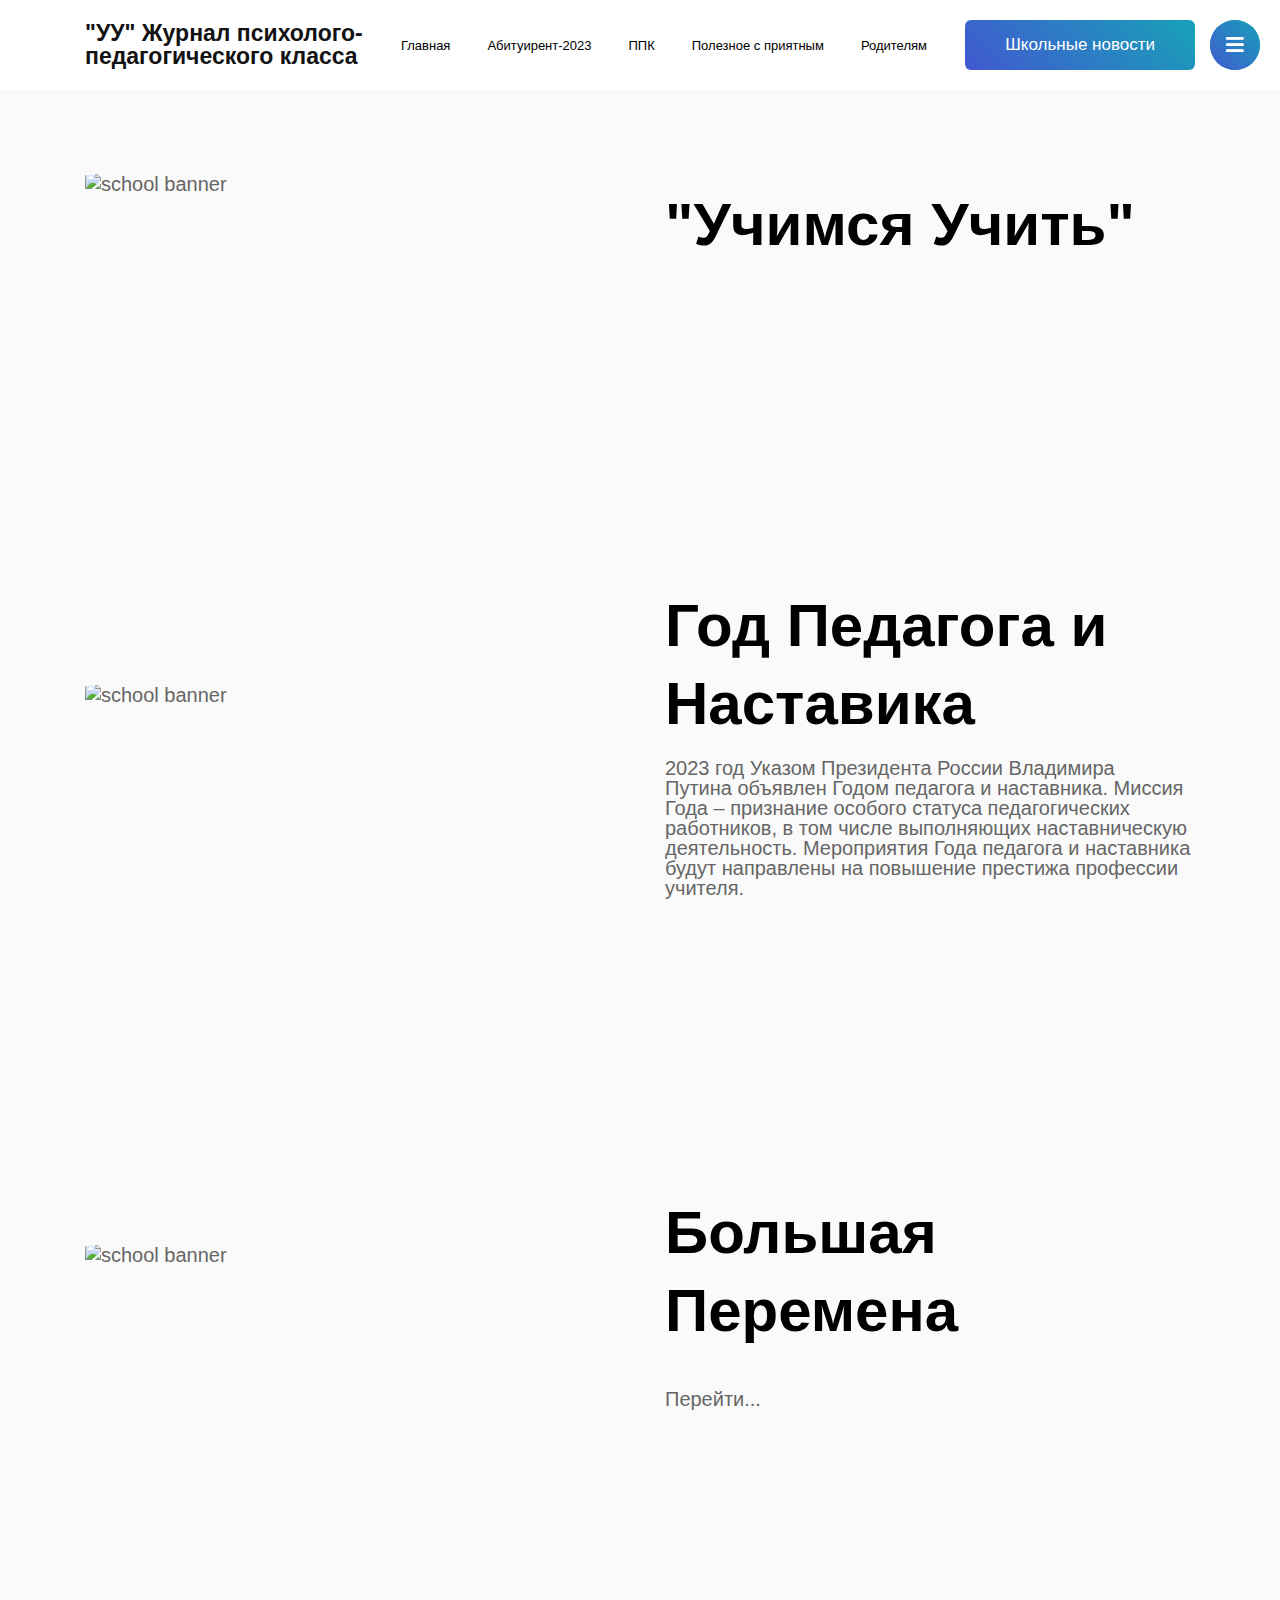
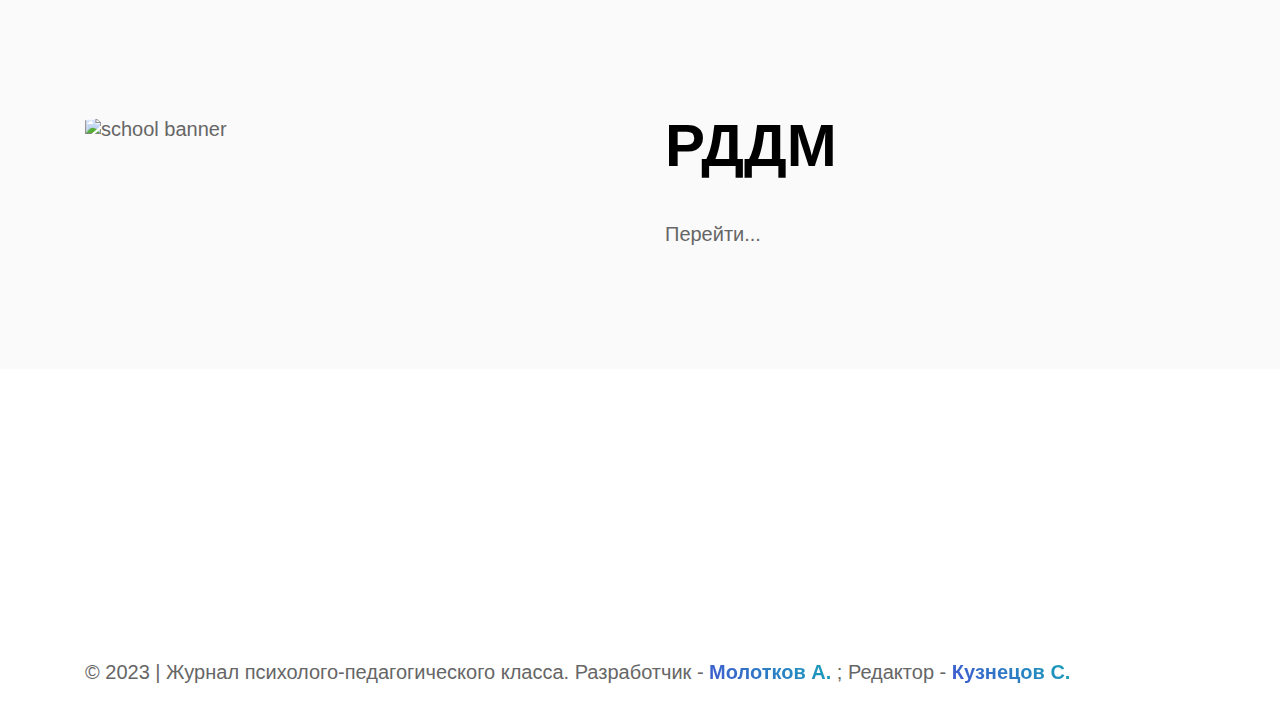
==== index.html @ aaef0660 "Add files via upload" ====
<!DOCTYPE html>
<html lang="ru">
  <head>
    <meta charset="UTF-8">
    <meta http-equiv="X-UA-Compatible" content="IE=edge">
    <meta name="viewport" content="width=device-width, initial-scale=1.0">
    <title>Журнал психолого-педагогического класса</title>
    <link rel="shortcut icon" href="./assets/images/favicon.png" type="image">
    <link rel="stylesheet" href="./assets/css/style.css">
    <link rel="preconnect" href="https://fonts.googleapis.com" >
    <link rel="preconnect" href="https://fonts.gstatic.com" crossorigin>
    <link href="https://fonts.googleapis.com/css2?family=League+Spartan:wght@400;500;600;700;900&display=swap" rel="stylesheet">
    <link rel="stylesheet" href="https://cdnjs.cloudflare.com/ajax/libs/font-awesome/5.15.3/css/all.min.css"/>
    <link rel="preload" as="image" href="./assets/images/school.jpg">
  </head>

  <body id="top">
    <header class="header" data-header>
      <div class="container">
        <h1>
          <a href="./index.html" class="logo">"УУ" Журнал психолого-<br>педагогического класса</a>
        </h1>
        <nav class="navbar container" data-navbar>
          <ul class="navbar-list">
            <li class="navbar-item">
              <a href="./index.html" class="navbar-link" data-nav-link>Главная</a>
            </li>
            <li class="navbar-item">
              <a href="./abituirent/index.html" class="navbar-link" data-nav-link>Абитуирент-2023</a>
            </li>
            <li class="navbar-item">
              <a href="./ppk/index.html" class="navbar-link" data-nav-link>ППК</a>
            </li>
        <li class="navbar-item">
          <a href="./students/index.html" class="navbar-link" data-nav-link>Полезное с приятным</a>
        </li>

        <li class="navbar-item">
          <a href="./parents/index.html" class="navbar-link" data-nav-link>Родителям</a>
        </li>
      </ul>
    </nav>
    <form action="https://vk.com/press_13_school">
      <button class="btn btn-secondary">Школьные новости</button>
    </form>
  </div>
  <input type="checkbox" id="active">
<label for="active" class="menu-btn"><i class="fas fa-bars"></i></label>
<div class="wrapper">
   <ul>
      <li><a href="./index.html">Главная</a></li>
      <li><a href="./abituirent/index.html">Абитуирент-2023</a></li>
      <li><a href="./ppk/index.html">ППК<br>МОАУ "№13 им М. К. Янгеля"</a></li>
      <li><a href="./students/index.html">Полезное с приятным</a></li>
      <li><a href="./parents/index.html">Родителям</a></li>
      <li><a href="https://vk.com/press_13_school">Школьные новости</a></li>
   </ul>
</div>
</header>

<main>
  <article>
    <section class="section school" id="home">
      <div class="container">
        <figure class="school-banner">
          <img src="./assets/images/school.jpg" loading="lazy" alt="school banner" class="w-100">
        </figure>

        <div class="school-content">
          <h2 class="h1 school-title">"Учимся Учить"</h2>

          <p class="section-text"></p>
          <br>
        </div>
      </div>
    </section>
  </article>

  <article>
    <section class="section school" id="home">
      <div class="container">
        <figure class="school-banner">
          <img src="./assets/images/2023.jpg" loading="lazy" alt="school banner" class="w-100">
        </figure>

        <div class="school-content">
          <h2 class="h1 school-title">Год Педагога и Наставика</h2>

          <p class="section-text">2023 год Указом Президента России Владимира Путина объявлен Годом педагога и наставника. Миссия Года – признание особого статуса педагогических работников, в том числе выполняющих наставническую деятельность. Мероприятия Года педагога и наставника будут направлены на повышение престижа профессии учителя.</p>
          <br>
        </div>
      </div>
    </section>
  </article>
  <article>
    <section class="section school" id="home">
      <div class="container">
        <figure class="school-banner">
          <img src="./assets/images/bp.jpg" loading="lazy" alt="school banner" class="w-100">
        </figure>

        <div class="school-content">
          <h2 class="h1 school-title">Большая Перемена</h2>

          <p class="section-text"></p>
          <a href="https://большаяперемена.онлайн/" class="btn-link">
            <span class="span"><br>Перейти...</span>
            <ion-icon name="arrow-forward" aria-hidden="true"></ion-icon>
          </a>
          <br>
        </div>
      </div>
    </section>
  </article>
  <article>
    <section class="section school" id="home">
      <div class="container">
        <figure class="school-banner">
          <img src="./assets/images/rddm.jpg" loading="lazy" alt="school banner" class="w-100">
        </figure>

        <div class="school-content">
          <h2 class="h1 school-title">РДДМ</h2>

          <p class="section-text"></p>
          <a href="https://будьвдвижении.рф/" class="btn-link">
            <span class="span"><br>Перейти...</span>
            <ion-icon name="arrow-forward" aria-hidden="true"></ion-icon>
          </a>
          <br>
        </div>
      </div>
    </section>
  </article>
</main>
<footer class="footer">
  <div class="footer-bottom">
    <div class="container">
      <p class="copyright">
        <br><br><br><br><br><br><br><br><br><br>&copy; 2023 | <span class="span">Журнал психолого-педагогического класса</span>. Разработчик - <a href="https://vk.com/arseniy.molotkov" class="copyright-link">Молотков А.</a> ; Редактор - <a href="https://vk.com/anguishexiled" class="copyright-link">Кузнецов С.
      </a></p>
    </div>
  </div>
</footer>
  <script type="text/javascript" src="https://vk.com/js/api/openapi.js?168"></script>
  <div id="vk_community_messages"></div>
  <script type="text/javascript">
    VK.Widgets.CommunityMessages("vk_community_messages", 131943982, {tooltipButtonText: "Напишите нам..."});
  </script>
</body>
</html>
---- assets/css/style.css ----
:root {


  --gold-web-golden: hsl(50, 95%, 56%);
  --spanish-orange: hsl(24, 100%, 45%);
  --persian-green: hsl(175, 80%, 33%);
  --granite-gray: hsl(0, 0%, 40%);
  --spring-green: hsl(143, 85%, 58%);
  --ultramarine: hsl(260, 100%, 44%);
  --blue-violet: hsl(272, 76%, 53%);
  --smoky-black: hsl(0, 0%, 7%);
  --dark-orange: hsl(33, 100%, 50%);
  --winter-sky: hsl(332, 100%, 51%);
  --cultured-1: hsl(0, 0%, 98%);
  --cultured-2: hsl(0, 0%, 95%);
  --cultured-3: hsl(0, 0%, 94%);
  --light-gray: hsl(0, 0%, 80%);
  --alice-blue: hsl(206, 89%, 93%);
  --white_50: hsla(0, 0%, 100%, 0.5);
  --white-1: hsl(0, 0%, 100%);
  --white-2: hsl(0, 0%, 99%);
  --black: hsl(0, 0%, 0%);
  --ff-spartan: 'League Spartan', sans-serif;
  --fs-1: 3rem;
  --fs-2: 2.7rem;
  --fs-3: 2.2rem;
  --fs-4: 1.8rem;
  --fs-5: 1.6rem;
  --fw-400: 400;
  --fw-500: 500;
  --fw-600: 600;
  --fw-700: 700;
  --fw-900: 900;
  --section-padding: 60px;
  --shadow-1: 0 2px 25px hsla(0, 0%, 0%, 0.1);
  --shadow-2: 0 8px 14px hsla(0, 0%, 0%, 0.1);
  --shadow-3: 0 14px 30px hsla(0, 0%, 0%, 0.05);
  --radius-6: 6px;
  --radius-12: 12px;
  --gradient-1: linear-gradient(to right, var(--winter-sky), var(--dark-orange));
  --gradient-2: linear-gradient(to right, var(--ultramarine), var(--blue-violet));
  --gradient-3: linear-gradient(to right, var(--winter-sky), var(--dark-orange));
  --gradient-4: linear-gradient(to right, var(--ultramarine), var(--blue-violet));
  --gradient-5: linear-gradient(to right, var(--persian-green), var(--spring-green));
  --gradient-6: linear-gradient(to right, var(--spanish-orange), var(--gold-web-golden));
  --transition-1: 0.25s ease;
  --transition-2: 0.5s ease;
  --cubic-out: cubic-bezier(0.33, 0.85, 0.4, 0.96);

}

*,
*::before,
*::after {
  margin: 0;
  padding: 0;
  box-sizing: border-box;
}

li { list-style: none; }

a {
  text-decoration: none;
  color: inherit;
}

a,
img,
svg,
span,
input,
button,
strong,
ion-icon { display: block; }

img { height: auto; }

input,
button {
  background: none;
  border: none;
  font: inherit;
}

input { width: 100%; }

button { cursor: pointer; }

ion-icon { pointer-events: none; }

html {
  font-family: var(--ff-spartan);
  font-size: 10px;
  scroll-behavior: smooth;
}

body {
  background-color: var(--white-1);
  color: var(--granite-gray);
  font-size: 1.6rem;
}

:focus-visible { outline-offset: 4px; }

.container { padding-inline: 15px; }

.section { padding-block: var(--section-padding); }

.w-100 { width: 100%; }

.h1,
.h2,
.h3 {
  color: var(--black);
  font-weight: var(--fw-900);
  line-height: 1.3;
}

.h1 { font-size: var(--fs-1); }

.h2 { font-size: var(--fs-2); }

.h3 {
  font-size: var(--fs-3);
  font-weight: var(--fw-600);
}

.section-text { line-height: 1; }

.btn {
  min-height: 50px;
  color: var(--white-1);
  padding-inline: 25px;
  border-radius: var(--radius-6);
}

.btn-primary { background-image: var(--gradient-1); }

.btn-secondary { background: linear-gradient(-135deg, #17A2B8, #4158d0); }

.btn-link {
  display: flex;
  align-items: center;
  gap: 5px;
  transition: var(--transition-1);
}

.btn-link:is(:hover, :focus) { letter-spacing: 0.3px; }

.header .btn { display: none; }

.header {
  background-color: var(--white-1);
  position: absolute;
  top: 0;
  left: 0;
  width: 100%;
  padding-block: 20px;
  z-index: 4;
}

.header.active {
  position: fixed;
  top: -75px;
  box-shadow: var(--shadow-1);
  animation: slide-in 0.5s var(--cubic-out) forwards;
}

@keyframes slide-in {
  0% { transform: translateY(0); }
  100% { transform: translateY(75px); }
}

.header > .container {
  display: flex;
  justify-content: space-between;
  align-items: center;
  gap: 20px;
}

.logo {
  color: var(--smoky-black);
  font-size: 2.3rem;
  font-weight: var(--fw-700);
  line-height: 1;
}

.nav-toggle-btn { font-size: 30px; }

.nav-toggle-btn.active .menu-icon,
.nav-toggle-btn .close-icon { display: none; }

.nav-toggle-btn .menu-icon,
.nav-toggle-btn.active .close-icon { display: block; }

.navbar {
  position: absolute;
  top: 100%;
  left: 50%;
  width: calc(100% - 30px);
  transform: translateX(-50%);
  background-color: var(--white-1);
  box-shadow: var(--shadow-2);
  overflow: hidden;
  visibility: hidden;
  max-height: 0;
  transition: 0.25s var(--cubic-out);
}

.navbar.active {
  visibility: visible;
  max-height: 300px;
  transition-duration: 0.35s;
}

.navbar-item:not(:last-child) { border-block-end: 1px solid var(--alice-blue); }

.navbar-link {
  color: var(--black);
  font-size: var(--fs-4);
  font-weight: var(--fw-500);
  padding: 16px;
  transition: var(--transition-1);
}

.navbar-link:is(:hover, :focus) { color: var(--winter-sky); }

.school {
  padding-block-start: calc(73px + var(--section-padding));
  background-color: var(--cultured-1);
}

.school-banner {
  border-radius: 10%;
  aspect-ratio: 3 / 0.8;
}

.school-banner img {
  border-radius: 10%;
}

.school-title { margin-block: 30px 15px; }

.school-form { margin-block: 20px 30px; }

.input-field {
  background-color: var(--cultured-3);
  padding: 20px 15px;
  border-radius: var(--radius-6);
  margin-block-end: 15px;
}

.input-field::placeholder { transition: var(--transition-1); }

.input-field:focus::placeholder { opacity: 0; }

.school-list {
  display: flex;
  flex-wrap: wrap;
  align-items: center;
  gap: 20px;
}

.school-item {
  display: flex;
  align-items: center;
  gap: 5px;
}

.service { background-color: var(--white-1); }

.service :is(.section-title, .section-text) { text-align: center; }

.service .section-text { margin-block: 10px 35px; }

.service-list {
  display: grid;
  gap: 25px;
}

.service-card {
  border-radius: var(--radius-6);
  overflow: hidden;
  box-shadow: var(--shadow-1);
}

.service-card .card-banner {
  background-color: var(--light-gray);
  aspect-ratio: 1 / 0.47;
}

.service-card .card-content { padding: 20px; }

.service-card .card-title { transition: var(--transition-1); }

.service-card .card-title:is(:hover, :focus) { color: var(--winter-sky); }

.service-card .card-text {
  margin-block: 10px 20px;
  line-height: 1.8;
}

.service-card .btn-link { color: var(--ultramarine); }


.features { background-color: var(--white-2); }

.features .section-text { margin-block: 10px 15px; }

.features-content { margin-block-end: 25px; }

.features-item {
  display: flex;
  align-items: center;
  gap: 10px;
  background-color: var(--white-1);
  padding: 15px;
  box-shadow: var(--shadow-3);
  border-radius: var(--radius-6);
}

.features-item:not(:last-child) { margin-block-end: 15px; }

.features-item .item-title {
  color: var(--black);
  font-size: var(--fs-5);
  font-weight: var(--fw-600);
}

.features-banner {
  max-width: max-content;
  border-radius: var(--radius-12);
  overflow: hidden;
}

.features-banner.one {
  aspect-ratio: 1 / 0.83;
  margin-block-end: 25px;
}

.features-banner.two {
  margin-inline: auto;
  aspect-ratio: 1 / 0.71;
}

.about { text-align: center; }

.about .section-text:first-of-type { margin-block: 5px 30px; }

.about-list {
  display: grid;
  gap: 25px;
}

.about-card {
  color: var(--white-1);
  padding: 20px;
  border-radius: var(--radius-12);
}

.about-card-1 { background-image: var(--gradient-3); }

.about-card-2 { background-image: var(--gradient-4); }

.about-card-3 { background-image: var(--gradient-5); }

.about-card-4 { background-image: var(--gradient-6); }

.about-card .card-banner {
  min-width: 150px;
  height: 150px;
  aspect-ratio: 1 / 1;
  background-color: var(--white_50);
  border-radius: 50%;
  display: grid;
  place-items: center;
  margin-inline: auto;
  transition: var(--transition-2);
}

.about-card:is(:hover, :focus-within) .card-banner { background-color: var(--white-1); }

.about-card .card-title {
  color: var(--white-1);
  margin-block: 20px 10px;
}

.about-card .card-text {
  line-height: 1.8;
  margin-block-end: 15px;
}

.about .btn-link { justify-content: center; }

.about .section-text:last-of-type {
  max-width: 50ch;
  margin-inline: auto;
  margin-block-start: 25px;
}

.about .section-text:last-of-type .btn-link {
  color: var(--blue-violet);
  display: inline-flex;
}

.about .section-text:last-of-type .btn-link:is(:hover, :focus) {
  color: var(--winter-sky);
  letter-spacing: 0;
}

.stats { background-color: var(--cultured-2); }

.stats-banner {
  max-width: max-content;
  margin-inline: auto;
  aspect-ratio: 1 / 0.78;
  margin-block-end: 25px;
}

.stats-list {
  display: grid;
  gap: 25px;
}

.stats-item {
  position: relative;
  padding-block: 5px;
  padding-inline-start: 15px;
}

.stats-item::before {
  content: "";
  position: absolute;
  top: 0;
  left: 0;
  width: 3px;
  height: 100%;
  border-radius: 5px;
}

.stats-item.purple::before { background-color: var(--ultramarine); }

.stats-item.red::before { background-color: var(--winter-sky); }

.stats-item.green::before { background-color: var(--spring-green); }

.stats-item.yellow::before { background-color: var(--dark-orange); }

.stats-item .item-title {
  color: var(--black);
  font-size: 3.5rem;
  font-weight: var(--fw-900);
  margin-block-end: 5px;
}

.stats-item .item-title .span {
  color: var(--granite-gray);
  font-weight: var(--fw-400);
  display: inline-block;
  font-size: var(--fs-4);
}

.app-content { margin-block-end: 25px; }

.app .section-text { margin-block: 5px 10px; }

.app .btn-group {
  display: flex;
  gap: 15px;
}

.app .btn {
  min-height: auto;
  padding: 15px;
}

.app .btn img { margin-block-end: 10px; }

.app .btn .strong {
  margin-block-start: 5px;
  font-weight: var(--fw-600);
}

.app-banner {
  max-width: max-content;
  margin-inline: auto;
  aspect-ratio: 1 / 0.72;
}

.support {
  background: linear-gradient(-135deg, #17A2B8, #4158d0);
  color: var(--white-1);
}

.support .section-title { color: var(--white-1); }

.support .section-text { margin-block: 10px 15px; }

.support .btn {
  max-width: max-content;
  display: grid;
  place-items: center;
}

.footer-top { background-color: var(--cultured-1); }

.footer-top .container {
  display: grid;
  gap: 25px;
}

.footer .logo { margin-block-end: 25px; }

.footer-img { max-width: max-content; }

.footer-list-title {
  color: var(--black);
  font-size: var(--fs-3);
  font-weight: var(--fw-600);
  margin-block-end: 20px;
}

.footer-list > li:not(:last-child) { margin-block-end: 15px; }

.footer-link {
  position: relative;
  max-width: max-content;
  transition: var(--transition-1);
}

.footer-link::after {
  content: "";
  position: absolute;
  top: 6px;
  left: calc(100% + 10px);
  background-color: var(--ultramarine);
  width: 20px;
  height: 2px;
  transition: var(--transition-1);
  opacity: 0;
}

.footer-link:is(:hover, :focus) { color: var(--ultramarine); }

.footer-link:is(:hover, :focus)::after { opacity: 1; }

.footer-item {
  display: flex;
  align-items: baseline;
  gap: 5px;
}

.footer-item .span { color: var(--black); }

.footer-item-link {
  display: inline-block;
  color: var(--granite-gray);
  transition: var(--transition-1);
}

.footer-item-link:is(:hover, :focus) { color: var(--ultramarine); }

.footer-bottom {
  padding-block: 25px;
  text-align: center;
  line-height: 1.3;
}

.copyright { margin-block-end: 15px; }

.copyright .span {
  display: inline-block;
  color: var(#17A2B8);
  font-weight: var(--fw-500);
}

.copyright-link {
  display: inline-block;
  font-weight: var(--fw-600);
  background: linear-gradient(-135deg, #17A2B8, #4158d0); 
  -webkit-text-fill-color: transparent;
  background-clip: text;
  -webkit-background-clip: text;
}

.footer-bottom-list {
  display: flex;
  flex-wrap: wrap;
  justify-content: center;
  align-items: center;
  gap: 5px 20px;
}

.footer-bottom-link { transition: var(--transition-1); }

.footer-bottom-link:is(:hover, :focus) { color: var(--ultramarine); }

.back-top-btn {
  background-color: var(--white-1);
  color: var(--black);
  position: fixed;
  bottom: 10px;
  right: 20px;
  border: 1px solid var(--light-gray);
  font-size: 2.2rem;
  padding: 12px;
  border-radius: 50%;
  opacity: 0;
  visibility: hidden;
  transition: var(--transition-1);
  z-index: 4;
}

.back-top-btn.active {
  opacity: 1;
  visibility: visible;
  transform: translateY(-10px);
}

@media (min-width: 480px) {

  .header .btn {
    display: block;
    margin-inline-start: auto;
    min-height: 40px;
    padding-inline: 15px;
  }

}

@media (min-width: 575px) {

  .container { 
    max-width: 540px;
    margin-inline: auto;
  }

  .school-form { position: relative; }

  .school-form .btn {
    position: absolute;
    top: 0;
    right: 0;
    bottom: 0;
  }

  .service-list,
  .about-list,
  .stats-list,
  .footer-top .container { grid-template-columns: 1fr 1fr; }

  .about-card { min-height: 100%; }

  .app .btn {
    display: flex;
    align-items: center;
    gap: 15px;
    padding-inline: 25px;
  }

  .app .btn img { margin-block-end: 0; }

}

@media (min-width: 768px) {

  body { font-size: 2rem; }

  :root {

    --fs-1: 5rem;
    --fs-2: 3.5rem;
    --fs-3: 2.5rem;

  }

  .container { max-width: 720px; }

  .header .btn {
    font-size: 1.7rem;
    font-weight: var(--fw-500);
    min-height: 45px;
    padding-inline: 25px;
  }
  .service-card { --radius-6: 16px; }

  .service-card .card-content { padding: 30px; }

  .features-item .item-title { --fs-5: 2rem; }

  .features-banner.two {
    margin-inline: auto 0;
    margin-block-start: -180px;
  }

  .stats-list { padding-inline: 60px; }

  .stats-item { padding-inline-start: 20px; }

  .stats-item .item-title { font-size: 4rem; }

  .app .btn { padding: 20px 30px; }

  .app-content .span { font-size: 1.5rem; }

  .app-content .strong { font-size: 2rem; }

}

@media (min-width: 992px) {

  :root {

    --fs-2: 4rem;
    --fs-3: 2.9rem;
    --section-padding: 100px;

  }
  .container { max-width: 960px; }

  :is(.service, .about, .app) .section-text {
    max-width: 55ch;
    margin-inline: auto;
  }

  .nav-toggle-btn { display: none; }

  .navbar,
  .navbar.active { all: unset; }

  .navbar-list {
    display: flex;
    gap: 5px;
  }

  .navbar-item:not(:last-child) { border-block-end: none; }

  .navbar-link { --fs-4: 1.3rem; }

  .header .btn {
    margin-inline-start: 0;
    min-height: 50px;
    padding-inline: 40px;
  }

  .school .container {
    display: grid;
    grid-template-columns: 1fr 1fr;
    align-items: center;
    gap: 50px;
  }

  .school-title { margin-block-start: 0; }

  .service-list {
    grid-template-columns: repeat(3, 1fr);
    gap: 30px;
  }

  .features .container {
    display: grid;
    grid-template-columns: 1fr 1fr;
    align-items: center;
    gap: 25px;
  }

  .features-content { margin-block-end: 0; }

  .features-item { padding: 20px; }

  .features-item:not(:last-child) { margin-block-end: 20px; }

  .features-item .item-title { --fs-5: 2.4rem; }

  .about-list { gap: 30px; }

  .about-card { padding: 40px; }

  .stats .container {
    display: grid;
    grid-template-columns: 1fr 1fr;
    align-items: flex-start;
  }

  .stats-banner { margin-block-end: 0; }

  .stats-list { grid-template-columns: 1fr; }

  .stats-item:nth-child(even) { margin-inline-start: auto; }

  .stats-item .item-title { font-size: 4.5rem; }

  .stats-text { font-size: 2.2rem; }

  .app :is(.section-title, .section-text) { text-align: center; }

  .app .btn-group { justify-content: center; }

  .support .container {
    display: grid;
    grid-template-columns: 1fr 0.5fr;
    justify-items: self-end;
    align-items: center;
  }

  .footer .container { grid-template-columns: 1fr 0.8fr 0.8fr 1fr; }

  .footer-list-title { margin-block-end: 30px; }

  .footer-list > li:not(:last-child) { margin-block-end: 25px;}

  .footer-bottom { padding-block: 30px; }

  .footer-bottom .container {
    display: flex;
    justify-content: space-between;
    align-items: center;
  }

  .copyright { margin-block-end: 0; }

}

@media (min-width: 1200px) {

  :root {

    --fs-1: 6rem;
    --fs-2: 5rem;

  }

  .container { max-width: 1140px; }

  .features .container {
    grid-template-columns: 1fr max-content;
    gap: 70px;
  }

  .about-card {
    display: flex;
    align-items: center;
    gap: 30px;
    text-align: left;
  }

  .about-card .card-title { margin-block-start: 0; }

  .about .btn-link { justify-content: flex-start; }

  .app .container {
    display: grid;
    grid-template-columns: 0.7fr 1fr;
    align-items: center;
    gap: 25px;
  }

  .app-content { margin-block-end: 0; }

  .app :is(.section-title, .section-text) { text-align: left; }

  .app .section-title { --fs-2: 4rem; }

  .app .btn-group { justify-content: flex-start; }

}

@import url('https://fonts.googleapis.com/css?family=Poppins:400,500,600,700&display=swap');
*{
  margin: 0;
  padding: 0;
  box-sizing: border-box;
  font-family: 'Poppins', sans-serif;
}
.wrapper{
  position: fixed;
  top: 0;
  left: 0;
  height: 100%;
  width: 100%;
  background: linear-gradient(-135deg, #17A2B8, #4158d0);
  clip-path: circle(25px at calc(100% - 45px) 45px);
  transition: all 0.3s ease-in-out;
}
#active:checked ~ .wrapper{
  clip-path: circle(75%);
}
.menu-btn{
  position: absolute;
  z-index: 2;
  right: 20px;
  top: 20px;
  height: 50px;
  width: 50px;
  text-align: center;
  line-height: 50px;
  border-radius: 50%;
  font-size: 20px;
  color: #fff;
  cursor: pointer;
  background: linear-gradient(-135deg, #17A2B8, #4158d0);
  transition: all 0.3s ease-in-out;
}
#active:checked ~ .menu-btn{
  background: #fff;
  color: #4158d0;
}
#active:checked ~ .menu-btn i:before{
  content: "\f00d";
}
.wrapper ul{
  position: absolute;
  top: 50%;
  left: 50%;
  transform: translate(-50%, -50%);
  list-style: none;
  text-align: center;
}
.wrapper ul li{
  margin: 15px 0;
}
.wrapper ul li a{
  color: none;
  text-decoration: none;
  font-size: 30px;
  font-weight: 500;
  padding: 5px 30px;
  color: #fff;
  position: relative;
  line-height: 50px;
  transition: all 0.3s ease;
}
.wrapper ul li a:after{
  position: absolute;
  content: "";
  background: #fff;
  width: 100%;
  height: 50px;
  left: 0;
  border-radius: 50px;
  transform: scaleY(0);
  z-index: -1;
  transition: transform 0.3s ease;
}
.wrapper ul li a:hover:after{
  transform: scaleY(1);
}
.wrapper ul li a:hover{
  color: #4158d0;
}
input[type="checkbox"]{
  display: none;
}
.content{
  position: absolute;
  top: 50%;
  left: 50%;
  transform: translate(-50%, -50%);
  z-index: -1;
  text-align: center;
  width: 100%;
  color: #202020;
}
.content .title{
  font-size: 40px;
  font-weight: 700;
}
.content p{
  font-size: 35px;
  font-weight: 600;
}
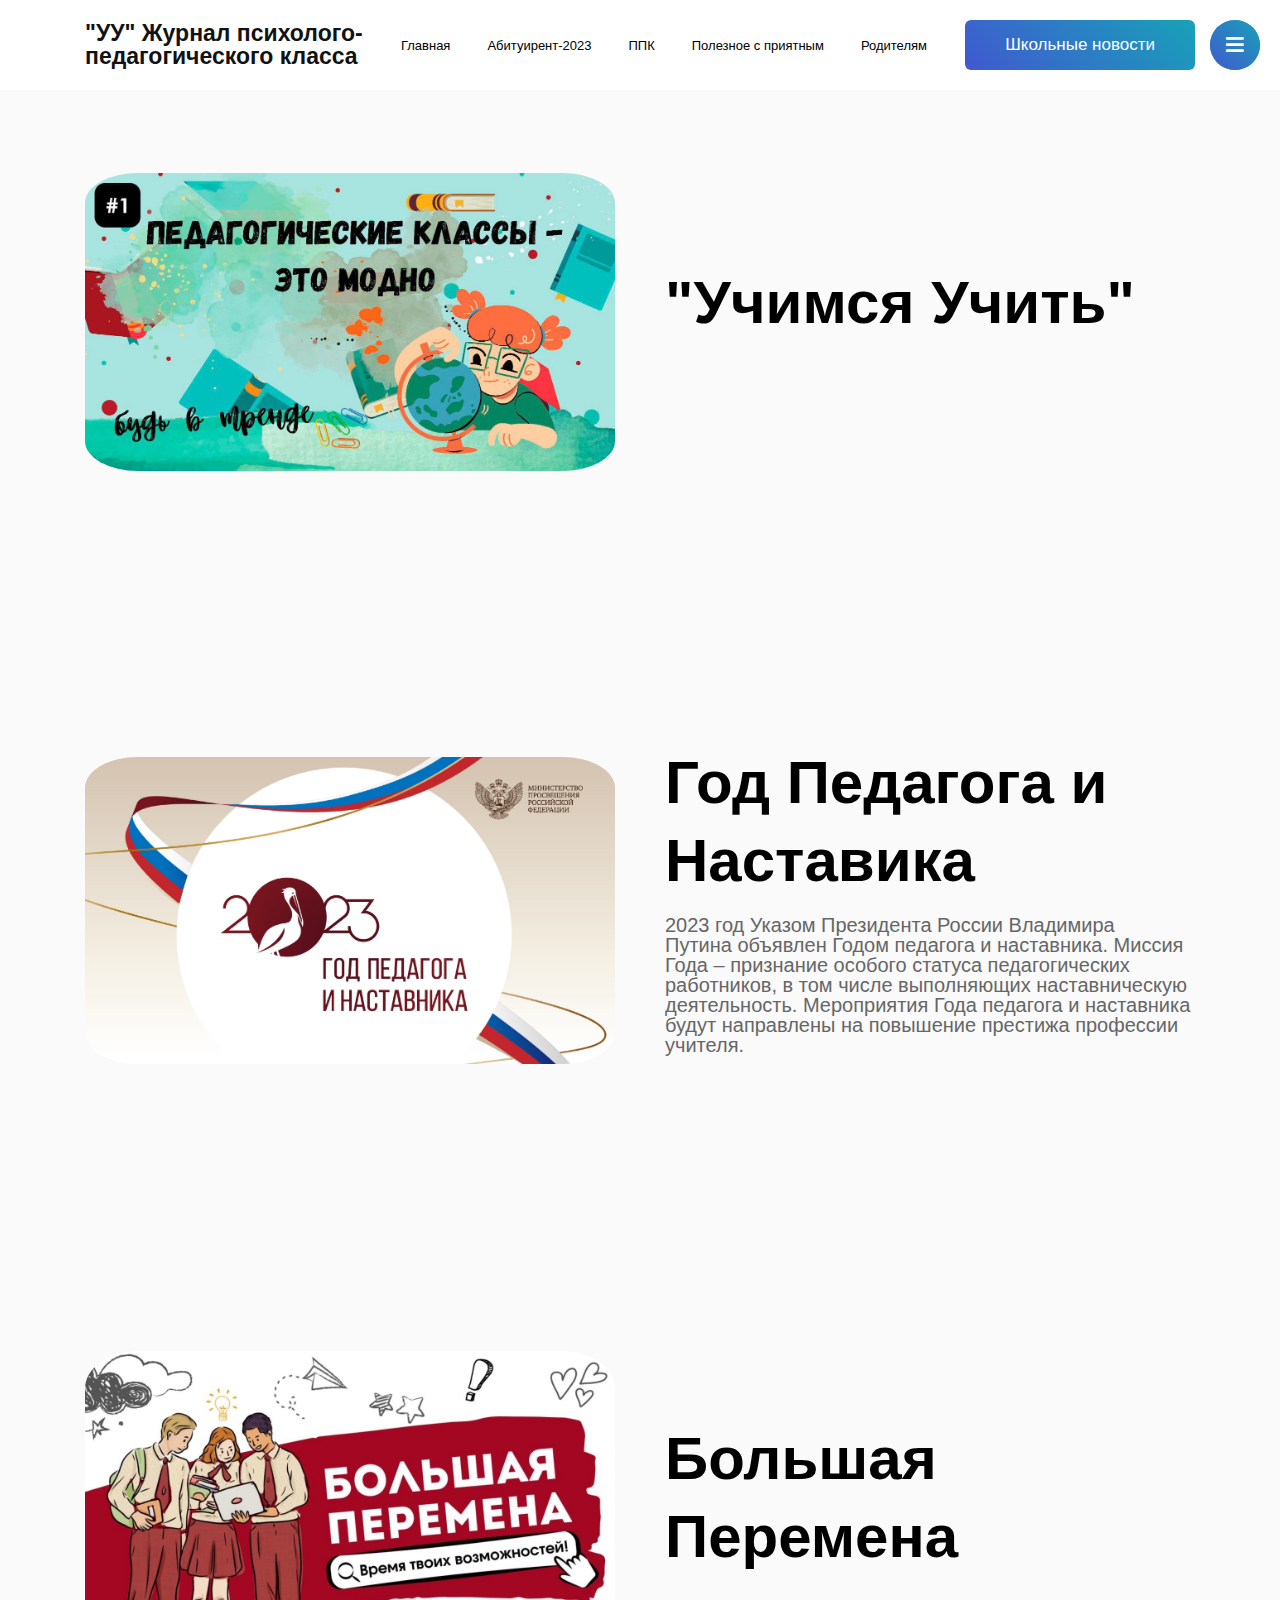
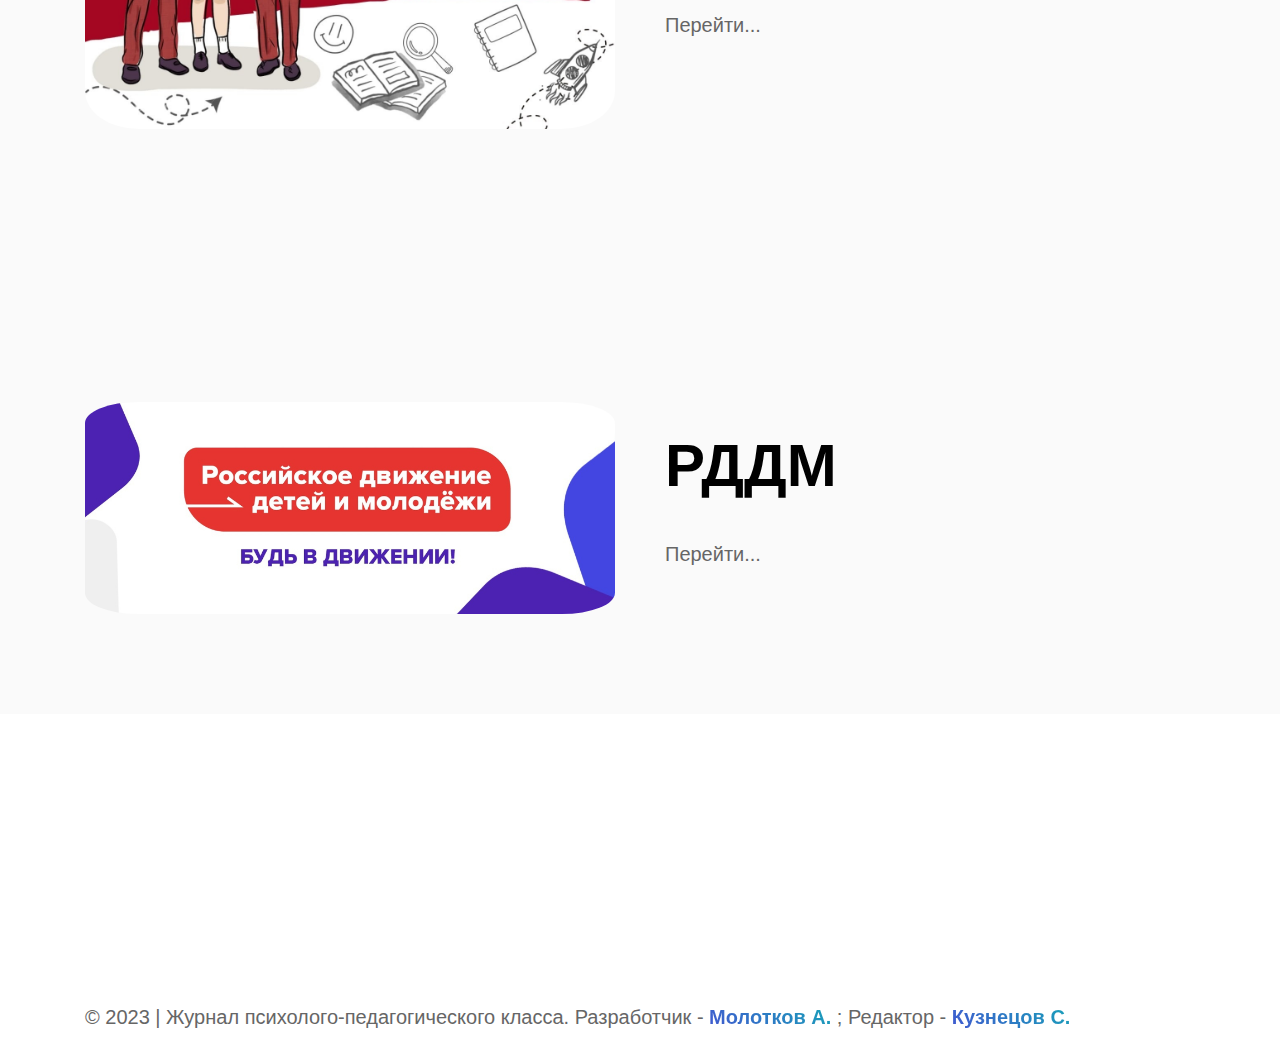
==== commit e2b4a393: "Add files via upload" ====
--- a/index.html
+++ b/index.html
@@ -63,7 +63,7 @@
     <section class="section school" id="home">
       <div class="container">
         <figure class="school-banner">
-          <img src="./assets/images/school.jpg" loading="lazy" alt="school banner" class="w-100">
+          <img src="./assets/images/ppk.jpg" loading="lazy" alt="school banner" class="w-100">
         </figure>
 
         <div class="school-content">
